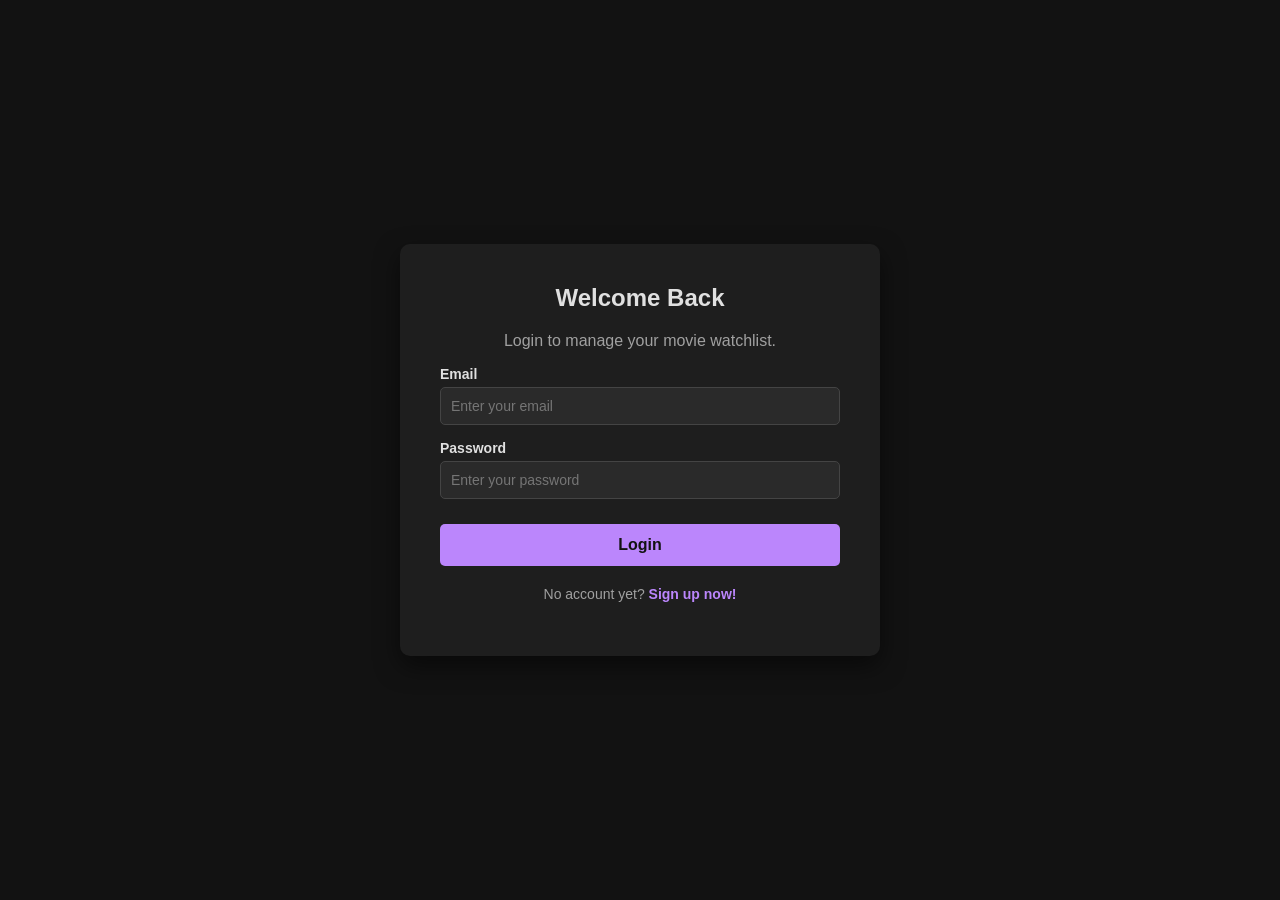
==== index.html @ 667c67ac "WATCHLIST WEB JS BASIC ITEL203 - WEB SYSTEMS AND TECHNOLOGIES Performance task" ====
<!DOCTYPE html>
<html lang="en">
<head>
    <meta charset="UTF-8">
    <meta name="viewport" content="width=device-width, initial-scale=1.0">
    <title>Login - Watchlist</title>
    <link rel="stylesheet" href="style.css">
    <script src="script.js" defer></script>
</head>
<body class="auth-body">

    <div class="auth-container">
        <h2>Welcome Back</h2>
        <p>Login to manage your movie watchlist.</p>
        
        <div id="loginError" class="error-box" style="display: none;"></div>

        <form id="loginForm">
            <div class="input-group">
                <label for="email">Email</label>
                <input type="email" id="email" placeholder="Enter your email">
            </div>
            <div class="input-group">
                <label for="password">Password</label>
                <input type="password" id="password" placeholder="Enter your password">
            </div>
            <button type="submit" class="auth-btn">Login</button>
        </form>

        <p class="auth-link">No account yet? <a href="signup.html">Sign up now!</a></p>
    </div>

</body>
</html>
---- style.css ----
/* =========================================
   1. GLOBAL STYLES & RESET
   ========================================= */
body {
    font-family: 'Segoe UI', Tahoma, Geneva, Verdana, sans-serif;
    background-color: #121212; /* Dark Background */
    color: #E0E0E0; /* Light Text */
    margin: 0;
    padding: 0;
}

h2, h3, h4 {
    color: #E0E0E0;
}

p, label {
    color: #A0A0A0;
}

/* =========================================
   2. AUTHENTICATION PAGES (Login & Sign Up)
   ========================================= */
.auth-body {
    display: flex;
    justify-content: center;
    align-items: center;
    height: 100vh;
    background-color: #121212; 
}

.auth-container {
    background: #1E1E1E; /* Dark Card */
    padding: 40px;
    border-radius: 10px;
    box-shadow: 0 10px 25px rgba(0,0,0,0.5);
    width: 100%;
    max-width: 400px;
    text-align: center;
}

.auth-container h2 {
    margin-top: 0;
}

.input-group {
    text-align: left;
    margin-bottom: 15px;
}

.input-group label {
    display: block;
    margin-bottom: 5px;
    font-weight: bold;
    font-size: 14px;
    color: #E0E0E0;
}

/* Dark Mode Inputs */
.input-group input, input[type="text"] {
    width: 100%;
    padding: 10px;
    background-color: #2A2A2A;
    color: #E0E0E0;
    border: 1px solid #444;
    border-radius: 5px;
    box-sizing: border-box; 
    font-size: 14px;
}

.input-group input:focus, input[type="text"]:focus {
    outline: none;
    border-color: #BB86FC; /* Purple focus outline */
}

/* Global Buttons */
button, .auth-btn {
    width: 100%;
    padding: 12px;
    background-color: #BB86FC; /* Primary Purple */
    color: #121212; /* Dark text for contrast */
    border: none;
    border-radius: 5px;
    font-size: 16px;
    font-weight: bold;
    cursor: pointer;
    margin-top: 10px;
    transition: opacity 0.2s, transform 0.1s;
}

button:hover, .auth-btn:hover {
    opacity: 0.85;
}

button:active {
    transform: scale(0.98);
}

.auth-link {
    margin-top: 20px;
    font-size: 14px;
}

.auth-link a {
    color: #BB86FC;
    text-decoration: none;
    font-weight: bold;
}

.auth-link a:hover {
    text-decoration: underline;
}

.error-box {
    background-color: #CF6679; /* Dark mode error red */
    color: #121212;
    padding: 10px;
    border-radius: 5px;
    margin-bottom: 15px;
    text-align: left;
    font-size: 14px;
}

.error-box p {
    margin: 5px 0;
    color: #121212; 
}

/* =========================================
   3. MAIN DASHBOARD STYLES (movies.html & watchlist.html)
   ========================================= */

/* Navigation Bar */
nav {
    background: #1E1E1E;
    padding: 15px 30px;
    display: flex;
    justify-content: space-between;
    align-items: center;
    box-shadow: 0 2px 10px rgba(0,0,0,0.5);
}

nav h2 {
    margin: 0;
    color: #BB86FC; /* Purple Logo Text */
}

nav ul {
    list-style: none;
    display: flex;
    gap: 20px;
    margin: 0;
    padding: 0;
}

nav a {
    color: #E0E0E0;
    text-decoration: none;
    font-weight: bold;
    transition: color 0.2s;
}

nav a:hover {
    color: #BB86FC;
}

/* Main Container */
.container {
    max-width: 900px;
    margin: 30px auto;
    padding: 25px;
    background: #1E1E1E; /* Dark Container */
    border-radius: 8px;
    box-shadow: 0 4px 15px rgba(0,0,0,0.5);
}

section {
    margin-bottom: 40px;
}

section h3 {
    border-bottom: 2px solid #2A2A2A;
    padding-bottom: 10px;
    margin-bottom: 20px;
}

/* Form Inputs */
#addMovieForm {
    display: flex;
    gap: 10px;
}
#addMovieForm input {
    flex: 1;
    margin-right: 0;
}
#addMovieForm button {
    width: auto;
    margin-top: 0;
}

/* Specific Buttons */
.delete-btn { background: #CF6679; color: #121212; } /* Dark mode red */
.status-btn { background: #FFCC00; color: #121212; } /* Yellow */
.info-btn { background: #03DAC6; color: #121212; } /* Dark mode teal */

/* Movie Cards */
.card-grid {
    display: flex;
    gap: 20px;
    flex-wrap: wrap; 
}

.card {
    border: 1px solid #333;
    padding: 20px;
    border-radius: 10px;
    background: #1E1E1E;
    text-align: center;
    flex: 1;
    min-width: 200px;
    box-shadow: 0 4px 10px rgba(0, 0, 0, 0.3);
    transition: background-color 0.3s ease, transform 0.2s ease;
}

.card:hover {
    background-color: #2A2A2A; 
    transform: translateY(-5px);
}

.card h4 {
    margin-top: 0;
    font-size: 20px;
}

.rating {
    color: #FFCC00; 
    font-size: 20px;
    margin-bottom: 10px;
    letter-spacing: 2px;
}

.card button {
    margin: 5px 0;
    width: 100%;
}
.card-img {
    width: 100%;
    height: 250px;
    object-fit: cover; /* Keeps image proportions without squishing */
    border-radius: 8px;
    margin-bottom: 15px;
}

.short-desc {
    font-size: 14px;
    color: #A0A0A0;
    margin-bottom: 20px;
    line-height: 1.4;
    min-height: 40px; /* Keeps card heights uniform */
}
/* Watchlist Table */
table {
    width: 100%;
    border-collapse: collapse;
    margin-top: 15px;
    color: #E0E0E0;
}

table, th, td {
    border: 1px solid #333;
}

th, td {
    padding: 12px 15px;
    text-align: left;
}

th {
    background-color: #2A2A2A;
    color: #BB86FC;
}

td button {
    padding: 8px 12px;
    font-size: 13px;
    margin: 0;
}

/* =========================================
   4. MODAL STYLES
   ========================================= */
.modal {
    display: none; 
    position: fixed; 
    z-index: 10; 
    left: 0; 
    top: 0; 
    width: 100%; 
    height: 100%; 
    background-color: rgba(0,0,0,0.8); /* Darker overlay */
}

.modal-content {
    background-color: #1E1E1E;
    color: #E0E0E0;
    margin: 10% auto; 
    padding: 30px;
    border-radius: 8px;
    border: 1px solid #333;
    width: 50%;
    max-width: 500px;
    box-shadow: 0 5px 25px rgba(0,0,0,0.8);
    position: relative;
    text-align: center;
}

.close-btn {
    color: #A0A0A0;
    position: absolute;
    top: 10px;
    right: 20px;
    font-size: 28px;
    font-weight: bold;
    cursor: pointer;
    transition: color 0.2s;
}

.close-btn:hover {
    color: #BB86FC;
}
.modal-img {
    width: 100%;
    max-height: 300px;
    object-fit: cover;
    border-radius: 8px;
    margin-bottom: 15px;
}

#modalTitle {
    color: #E0E0E0;
    margin: 10px 0;
}

#modalText {
    color: #A0A0A0;
    line-height: 1.6;
    margin-bottom: 25px;
}
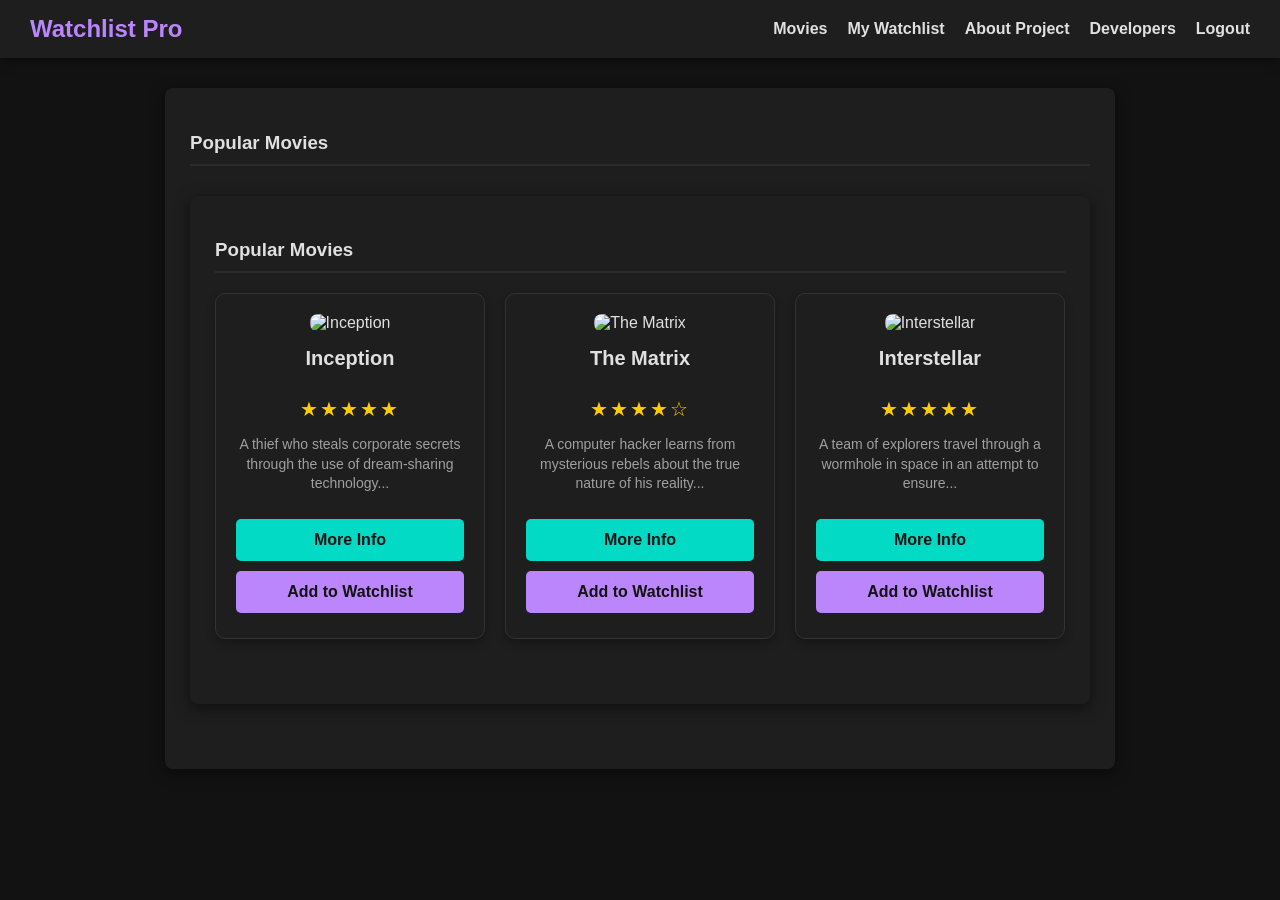
==== commit b9def109: "Add files via upload" ====
--- a/index.html
+++ b/index.html
@@ -1,34 +1,71 @@
-<!DOCTYPE html>
+<!doctype html>
 <html lang="en">
-<head>
-    <meta charset="UTF-8">
-    <meta name="viewport" content="width=device-width, initial-scale=1.0">
-    <title>Login - Watchlist</title>
-    <link rel="stylesheet" href="style.css">
+  <head>
+    <meta charset="UTF-8" />
+    <meta name="viewport" content="width=device-width, initial-scale=1.0" />
+    <title>Browse Movies - Watchlist Pro</title>
+    <link rel="stylesheet" href="style.css" />
     <script src="script.js" defer></script>
-</head>
-<body class="auth-body">
+  </head>
+  <body>
+    <nav>
+      <h2>Watchlist Pro</h2>
+      <ul>
+        <li><a href="index.html">Movies</a></li>
+        <li><a href="watchlist.html">My Watchlist</a></li>
+        <li><a href="about-project.html">About Project</a></li>
+        <li><a href="developers.html">Developers</a></li>
+        <li><a href="index.html">Logout</a></li>
+      </ul>
+    </nav>
 
-    <div class="auth-container">
-        <h2>Welcome Back</h2>
-        <p>Login to manage your movie watchlist.</p>
-        
-        <div id="loginError" class="error-box" style="display: none;"></div>
+    <div class="container">
+      <section class="movie-list">
+        <h3>Popular Movies</h3>
+       <div class="container">
+        <section class="movie-list">
+            <h3>Popular Movies</h3>
+            <div class="card-grid">
+                
+                <div class="card">
+                    <img src="https://images.unsplash.com/photo-1626814026160-2237a95fc5a0?q=80&w=400&auto=format&fit=crop" alt="Inception" class="card-img">
+                    <h4>Inception</h4>
+                    <div class="rating">★★★★★</div>
+                    <p class="short-desc">A thief who steals corporate secrets through the use of dream-sharing technology...</p>
+                    <button class="info-btn" data-title="Inception" data-img="https://images.unsplash.com/photo-1626814026160-2237a95fc5a0?q=80&w=400&auto=format&fit=crop" data-info="A thief who steals corporate secrets through the use of dream-sharing technology is given the inverse task of planting an idea into the mind of a C.E.O., but his tragic past may doom the project and his team to disaster.">More Info</button>
+                    <button class="add-btn" data-title="Inception">Add to Watchlist</button>
+                </div>
 
-        <form id="loginForm">
-            <div class="input-group">
-                <label for="email">Email</label>
-                <input type="email" id="email" placeholder="Enter your email">
+                <div class="card">
+                    <img src="https://images.unsplash.com/photo-1526374965328-7f61d4dc18c5?q=80&w=400&auto=format&fit=crop" alt="The Matrix" class="card-img">
+                    <h4>The Matrix</h4>
+                    <div class="rating">★★★★☆</div>
+                    <p class="short-desc">A computer hacker learns from mysterious rebels about the true nature of his reality...</p>
+                    <button class="info-btn" data-title="The Matrix" data-img="https://images.unsplash.com/photo-1526374965328-7f61d4dc18c5?q=80&w=400&auto=format&fit=crop" data-info="Thomas A. Anderson is a man living two lives. By day he is an average computer programmer and by night a hacker known as Neo. Neo has always questioned his reality, but the truth is far beyond his imagination.">More Info</button>
+                    <button class="add-btn" data-title="The Matrix">Add to Watchlist</button>
+                </div>
+
+                <div class="card">
+                    <img src="https://images.unsplash.com/photo-1451187580459-43490279c0fa?q=80&w=400&auto=format&fit=crop" alt="Interstellar" class="card-img">
+                    <h4>Interstellar</h4>
+                    <div class="rating">★★★★★</div>
+                    <p class="short-desc">A team of explorers travel through a wormhole in space in an attempt to ensure...</p>
+                    <button class="info-btn" data-title="Interstellar" data-img="https://images.unsplash.com/photo-1451187580459-43490279c0fa?q=80&w=400&auto=format&fit=crop" data-info="Earth's future has been riddled by disasters, famines, and droughts. There is only one way to ensure mankind's survival: Interstellar travel. A newly discovered wormhole in our solar system allows a team of astronauts to go where no man has gone before.">More Info</button>
+                    <button class="add-btn" data-title="Interstellar">Add to Watchlist</button>
+                </div>
+
             </div>
-            <div class="input-group">
-                <label for="password">Password</label>
-                <input type="password" id="password" placeholder="Enter your password">
-            </div>
-            <button type="submit" class="auth-btn">Login</button>
-        </form>
-
-        <p class="auth-link">No account yet? <a href="signup.html">Sign up now!</a></p>
+        </section>
     </div>
 
-</body>
-</html>+    <div id="movieModal" class="modal">
+        <div class="modal-content">
+            <span class="close-btn">&times;</span>
+            <img id="modalImg" src="" alt="Movie Poster" class="modal-img">
+            <h2 id="modalTitle">Movie Title</h2>
+            <p id="modalText">Detailed movie info goes here.</p>
+            <button id="modalAddBtn" class="add-btn">Add to Watchlist</button>
+        </div>
+    </div>
+  </body>
+</html>
--- a/style.css
+++ b/style.css
@@ -1,6 +1,4 @@
-/* =========================================
-   1. GLOBAL STYLES & RESET
-   ========================================= */
+
 body {
     font-family: 'Segoe UI', Tahoma, Geneva, Verdana, sans-serif;
     background-color: #121212; /* Dark Background */
@@ -17,67 +15,13 @@
     color: #A0A0A0;
 }
 
-/* =========================================
-   2. AUTHENTICATION PAGES (Login & Sign Up)
-   ========================================= */
-.auth-body {
-    display: flex;
-    justify-content: center;
-    align-items: center;
-    height: 100vh;
-    background-color: #121212; 
-}
-
-.auth-container {
-    background: #1E1E1E; /* Dark Card */
-    padding: 40px;
-    border-radius: 10px;
-    box-shadow: 0 10px 25px rgba(0,0,0,0.5);
-    width: 100%;
-    max-width: 400px;
-    text-align: center;
-}
-
-.auth-container h2 {
-    margin-top: 0;
-}
-
-.input-group {
-    text-align: left;
-    margin-bottom: 15px;
-}
-
-.input-group label {
-    display: block;
-    margin-bottom: 5px;
-    font-weight: bold;
-    font-size: 14px;
-    color: #E0E0E0;
-}
-
-/* Dark Mode Inputs */
-.input-group input, input[type="text"] {
-    width: 100%;
-    padding: 10px;
-    background-color: #2A2A2A;
-    color: #E0E0E0;
-    border: 1px solid #444;
-    border-radius: 5px;
-    box-sizing: border-box; 
-    font-size: 14px;
-}
-
-.input-group input:focus, input[type="text"]:focus {
-    outline: none;
-    border-color: #BB86FC; /* Purple focus outline */
-}
 
 /* Global Buttons */
-button, .auth-btn {
+button {
     width: 100%;
     padding: 12px;
-    background-color: #BB86FC; /* Primary Purple */
-    color: #121212; /* Dark text for contrast */
+    background-color: #BB86FC; 
+    color: #121212; 
     border: none;
     border-radius: 5px;
     font-size: 16px;
@@ -87,7 +31,7 @@
     transition: opacity 0.2s, transform 0.1s;
 }
 
-button:hover, .auth-btn:hover {
+button:hover {
     opacity: 0.85;
 }
 
@@ -95,41 +39,8 @@
     transform: scale(0.98);
 }
 
-.auth-link {
-    margin-top: 20px;
-    font-size: 14px;
-}
-
-.auth-link a {
-    color: #BB86FC;
-    text-decoration: none;
-    font-weight: bold;
-}
-
-.auth-link a:hover {
-    text-decoration: underline;
-}
-
-.error-box {
-    background-color: #CF6679; /* Dark mode error red */
-    color: #121212;
-    padding: 10px;
-    border-radius: 5px;
-    margin-bottom: 15px;
-    text-align: left;
-    font-size: 14px;
-}
-
-.error-box p {
-    margin: 5px 0;
-    color: #121212; 
-}
-
-/* =========================================
-   3. MAIN DASHBOARD STYLES (movies.html & watchlist.html)
-   ========================================= */
-
-/* Navigation Bar */
+
+
 nav {
     background: #1E1E1E;
     padding: 15px 30px;
@@ -163,12 +74,12 @@
     color: #BB86FC;
 }
 
-/* Main Container */
+
 .container {
     max-width: 900px;
     margin: 30px auto;
     padding: 25px;
-    background: #1E1E1E; /* Dark Container */
+    background: #1E1E1E; 
     border-radius: 8px;
     box-shadow: 0 4px 15px rgba(0,0,0,0.5);
 }
@@ -183,7 +94,7 @@
     margin-bottom: 20px;
 }
 
-/* Form Inputs */
+
 #addMovieForm {
     display: flex;
     gap: 10px;
@@ -197,12 +108,12 @@
     margin-top: 0;
 }
 
-/* Specific Buttons */
-.delete-btn { background: #CF6679; color: #121212; } /* Dark mode red */
-.status-btn { background: #FFCC00; color: #121212; } /* Yellow */
-.info-btn { background: #03DAC6; color: #121212; } /* Dark mode teal */
-
-/* Movie Cards */
+
+.delete-btn { background: #CF6679; color: #121212; } 
+.status-btn { background: #FFCC00; color: #121212; } 
+.info-btn { background: #03DAC6; color: #121212; } 
+
+
 .card-grid {
     display: flex;
     gap: 20px;
@@ -245,7 +156,7 @@
 .card-img {
     width: 100%;
     height: 250px;
-    object-fit: cover; /* Keeps image proportions without squishing */
+    object-fit: cover; 
     border-radius: 8px;
     margin-bottom: 15px;
 }
@@ -255,9 +166,9 @@
     color: #A0A0A0;
     margin-bottom: 20px;
     line-height: 1.4;
-    min-height: 40px; /* Keeps card heights uniform */
-}
-/* Watchlist Table */
+    min-height: 40px; 
+}
+
 table {
     width: 100%;
     border-collapse: collapse;
@@ -285,9 +196,7 @@
     margin: 0;
 }
 
-/* =========================================
-   4. MODAL STYLES
-   ========================================= */
+
 .modal {
     display: none; 
     position: fixed; 
@@ -296,7 +205,7 @@
     top: 0; 
     width: 100%; 
     height: 100%; 
-    background-color: rgba(0,0,0,0.8); /* Darker overlay */
+    background-color: rgba(0,0,0,0.8); 
 }
 
 .modal-content {
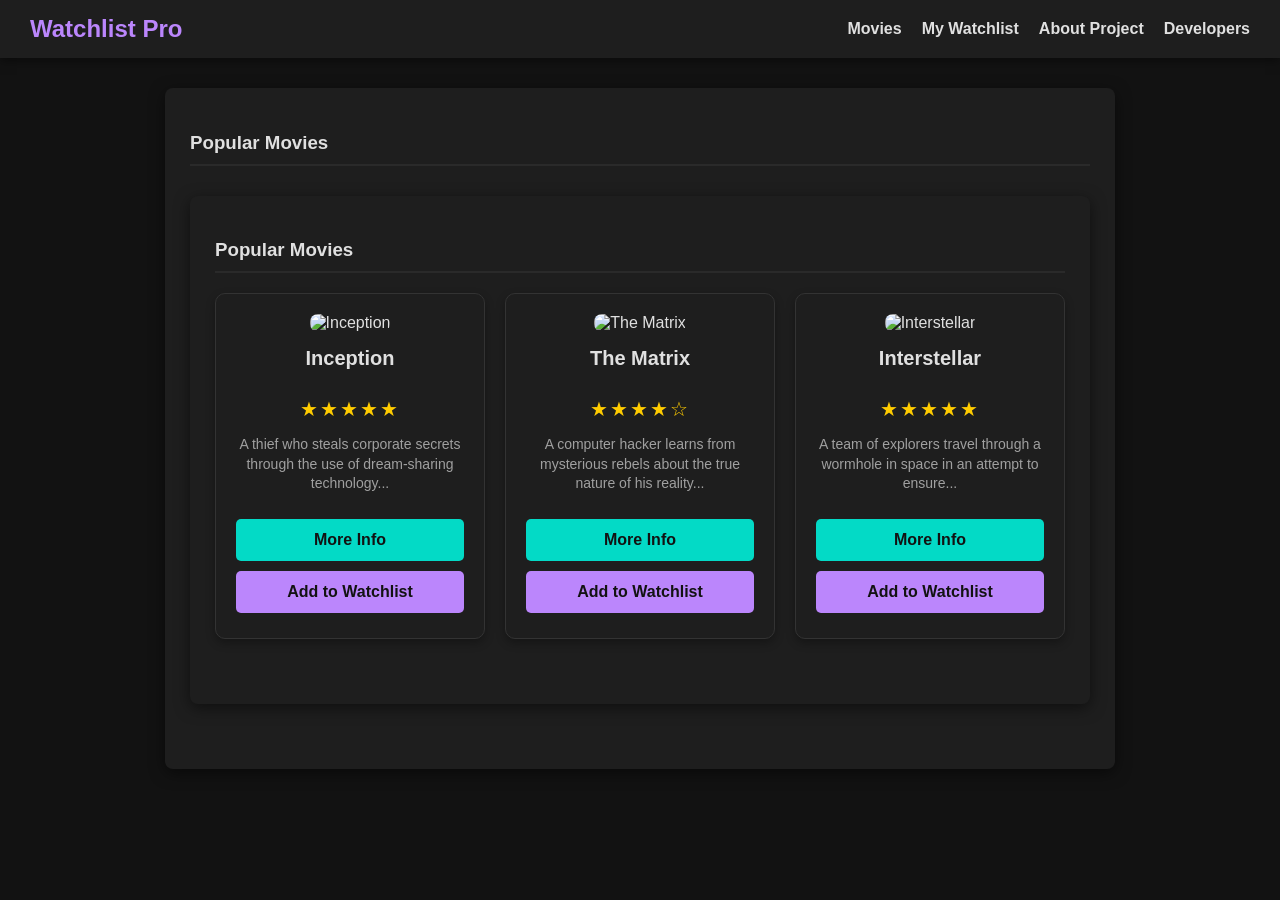
==== commit 598981ef: "Add files via upload" ====
--- a/index.html
+++ b/index.html
@@ -15,7 +15,6 @@
         <li><a href="watchlist.html">My Watchlist</a></li>
         <li><a href="about-project.html">About Project</a></li>
         <li><a href="developers.html">Developers</a></li>
-        <li><a href="index.html">Logout</a></li>
       </ul>
     </nav>
 
